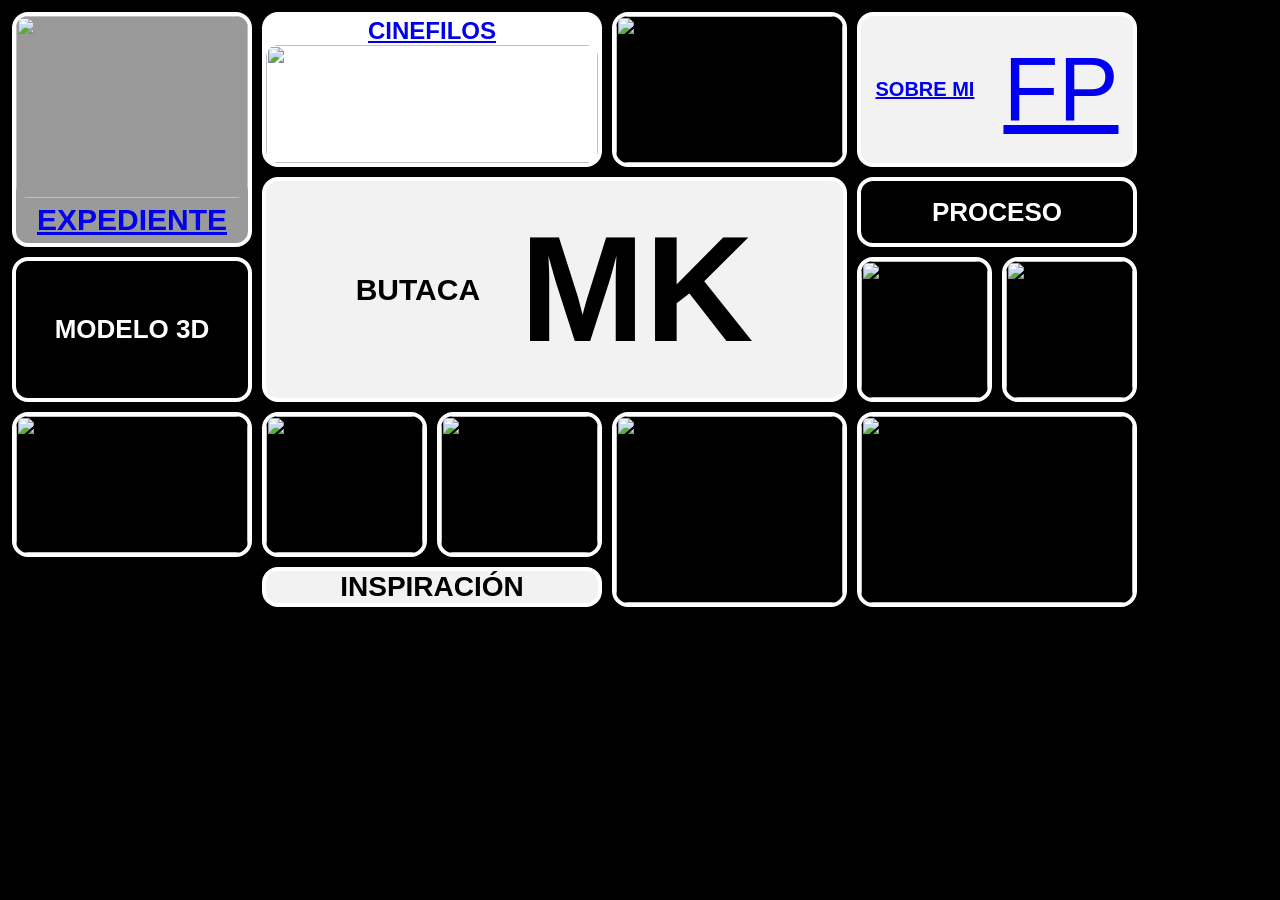
==== index.html @ 9154082f "Add files via upload" ====
<!DOCTYPE html>
<html lang="es">

<head>
    <meta charset="UTF-8">
    <meta name="viewport" content="width=device-width, initial-scale=1.0">

    <!-- TÍTULO DE LA WEB -->
    <title>Butaca MK</title>

    <link rel="stylesheet" href="css/styles.css">
</head>

<body>

    <!-- ===================================================== -->
    <!-- CONTENEDOR PRINCIPAL DE TODA LA CUADRICULA -->
    <!-- ===================================================== -->

    <main class="grid-container">

        <!-- ===================================================== -->
        <!-- EXPEDIENTE -->
        <!-- ===================================================== -->
        <a href="expediente.html" class="card expediente">

            <div class="image-wrapper">
                <img src="assets/expediente.jpg" alt="">
            </div>

            <div class="card-title">
                EXPEDIENTE
            </div>

        </a>


        <!-- ===================================================== -->
        <!-- MODELO 3D -->
        <!-- ===================================================== -->
        <a href="modelo3d.html" class="card text-card modelo3d">
            MODELO 3D
        </a>


        <!-- ===================================================== -->
        <!-- CUADRO VACIO GRANDE INFERIOR IZQUIERDO -->
        <!-- CARRUSEL -->
        <!-- ===================================================== -->
        <section class="card slider slider-a">

            <img class="active" src="assets/slider1/1.jpg">
            <img src="assets/slider1/2.jpg">
            <img src="assets/slider1/3.jpg">

        </section>


        <!-- ===================================================== -->
        <!-- CINEFILOS -->
        <!-- ===================================================== -->
        <a href="cinefilos.html" class="card cinefilos">

            <div class="top-label">
                CINEFILOS
            </div>

            <div class="image-wrapper">
                <img src="assets/cinefilos.jpg" alt="">
            </div>

        </a>


        <!-- ===================================================== -->
        <!-- CARRUSEL SUPERIOR CENTRAL -->
        <!-- ===================================================== -->
        <section class="card slider slider-b">

            <img class="active" src="assets/slider2/1.jpg">
            <img src="assets/slider2/2.jpg">
            <img src="assets/slider2/3.jpg">

        </section>


        <!-- ===================================================== -->
        <!-- SOBRE MI -->
        <!-- ===================================================== -->
        <a href="sobre-mi.html" class="card sobre-mi">

            <div class="sobre-content">

                <span class="small-text">
                    SOBRE MI
                </span>

                <span class="logo-text">
                    FP
                </span>

            </div>

        </a>


        <!-- ===================================================== -->
        <!-- BLOQUE CENTRAL -->
        <!-- BUTACA MK -->
        <!-- ===================================================== -->
        <section class="card hero">

            <span class="hero-small">
                BUTACA
            </span>

            <span class="hero-big">
                MK
            </span>

        </section>


        <!-- ===================================================== -->
        <!-- PROCESO -->
        <!-- ===================================================== -->
        <a href="proceso.html" class="card text-card proceso">
            PROCESO
        </a>


        <!-- ===================================================== -->
        <!-- CARRUSEL PEQUEÑO DERECHO -->
        <!-- ===================================================== -->
        <section class="card slider slider-c">

            <img class="active" src="assets/slider3/1.jpg">
            <img src="assets/slider3/2.jpg">
            <img src="assets/slider3/3.jpg">

        </section>


        <!-- ===================================================== -->
        <!-- CARRUSEL PEQUEÑO DERECHO BLANCO -->
        <!-- ===================================================== -->
        <section class="card slider slider-d light">

            <img class="active" src="assets/slider4/1.jpg">
            <img src="assets/slider4/2.jpg">
            <img src="assets/slider4/3.jpg">

        </section>


        <!-- ===================================================== -->
        <!-- CUADRO NEGRO IZQUIERDA INFERIOR -->
        <!-- ===================================================== -->
        <section class="card slider slider-e">

            <img class="active" src="assets/slider5/1.jpg">
            <img src="assets/slider5/2.jpg">
            <img src="assets/slider5/3.jpg">

        </section>


        <!-- ===================================================== -->
        <!-- CUADRO NEGRO CENTRO INFERIOR -->
        <!-- ===================================================== -->
        <section class="card slider slider-f">

            <img class="active" src="assets/slider6/1.jpg">
            <img src="assets/slider6/2.jpg">
            <img src="assets/slider6/3.jpg">

        </section>


        <!-- ===================================================== -->
        <!-- INSPIRACION -->
        <!-- ===================================================== -->
        <a href="inspiracion.html" class="card text-light inspiracion">
            INSPIRACIÓN
        </a>


        <!-- ===================================================== -->
        <!-- IMAGEN REFERENCIA OSCURA -->
        <!-- ===================================================== -->
        <section class="card dark-image">

            <img src="assets/inspiracion.jpg" alt="">

        </section>


        <!-- ===================================================== -->
        <!-- IMAGEN PRODUCTO FINAL -->
        <!-- ===================================================== -->
        <section class="card final-product">

            <img src="assets/producto.jpg" alt="">

        </section>

    </main>

    <script src="js/main.js"></script>

</body>

</html>
---- css/styles.css ----
/* ===================================================== */
/* CONFIGURACION GENERAL */
/* ===================================================== */

*{
    margin:0;
    padding:0;
    box-sizing:border-box;
}

body{
    background:#000;
    font-family:Arial, Helvetica, sans-serif;
    padding:12px;
}

/* ===================================================== */
/* GRID PRINCIPAL */
/* ===================================================== */

.grid-container{

    display:grid;

    grid-template-columns:
        240px
        165px
        165px
        235px
        135px
        135px;

    grid-template-rows:
        155px
        70px
        145px
        145px;

    gap:10px;
}

/* ===================================================== */
/* ESTILO GENERAL DE TODOS LOS BLOQUES */
/* ===================================================== */

.card{

    border-radius:16px;
    overflow:hidden;
    border:4px solid white;
    position:relative;
}

/* ===================================================== */
/* UBICACIONES */
/* ===================================================== */

.expediente{
    grid-column:1;
    grid-row:1 / span 2;
    background:#9a9a9a;
}

.modelo3d{
    grid-column:1;
    grid-row:3;
}

.slider-a{
    grid-column:1;
    grid-row:4;
    background:white;
}

.cinefilos{
    grid-column:2 / span 2;
    grid-row:1;
    background:#fff;
}

.slider-b{
    grid-column:4;
    grid-row:1;
}

.sobre-mi{
    grid-column:5 / span 2;
    grid-row:1;
    background:#f2f2f2;
}

.hero{
    grid-column:2 / span 3;
    grid-row:2 / span 2;
    background:#f2f2f2;
}

.proceso{
    grid-column:5 / span 2;
    grid-row:2;
}

.slider-c{
    grid-column:5;
    grid-row:3;
}

.slider-d{
    grid-column:6;
    grid-row:3;
}

.slider-e{
    grid-column:2;
    grid-row:4;
}

.slider-f{
    grid-column:3;
    grid-row:4;
}

.inspiracion{
    grid-column:2 / span 2;
    grid-row:5;
}

.dark-image{
    grid-column:4;
    grid-row:4 / span 2;
}

.final-product{
    grid-column:5 / span 2;
    grid-row:4 / span 2;
}

/* ===================================================== */
/* IMAGENES */
/* ===================================================== */

.image-wrapper{
    width:100%;
    height:80%;
}

.image-wrapper img,
.dark-image img,
.final-product img{

    width:100%;
    height:100%;
    object-fit:cover;

    border-radius:12px;
}

/* ===================================================== */
/* EXPEDIENTE */
/* ===================================================== */

.card-title{

    height:20%;

    display:flex;
    justify-content:center;
    align-items:center;

    font-size:30px;
    font-weight:700;
}

/* ===================================================== */
/* CINEFILOS */
/* ===================================================== */

.top-label{

    height:20%;

    display:flex;
    justify-content:center;
    align-items:center;

    font-size:24px;
    font-weight:bold;
}

/* ===================================================== */
/* SOBRE MI */
/* ===================================================== */

.sobre-content{

    width:100%;
    height:100%;

    display:flex;
    justify-content:space-around;
    align-items:center;
}

.small-text{
    font-weight:bold;
    font-size:20px;
}

.logo-text{
    font-size:90px;
}

/* ===================================================== */
/* BUTACA MK */
/* ===================================================== */

.hero{

    display:flex;
    justify-content:center;
    align-items:center;
    gap:40px;
}

.hero-small{

    font-size:30px;
    font-weight:700;
}

.hero-big{

    font-size:150px;
    font-weight:900;
}

/* ===================================================== */
/* BOTONES TEXTO */
/* ===================================================== */

.text-card{

    display:flex;
    justify-content:center;
    align-items:center;

    background:black;
    color:white;

    text-decoration:none;

    font-size:26px;
    font-weight:700;
}

.text-light{

    display:flex;
    justify-content:center;
    align-items:center;

    background:#f2f2f2;

    text-decoration:none;

    color:black;
    font-size:28px;
    font-weight:bold;
}

/* ===================================================== */
/* CARRUSELES */
/* ===================================================== */

.slider{

    position:relative;
    background:black;
}

.slider img{

    position:absolute;

    width:100%;
    height:100%;

    object-fit:cover;

    opacity:0;

    transition:.8s;

    border-radius:12px;
}

.slider img.active{
    opacity:1;
}
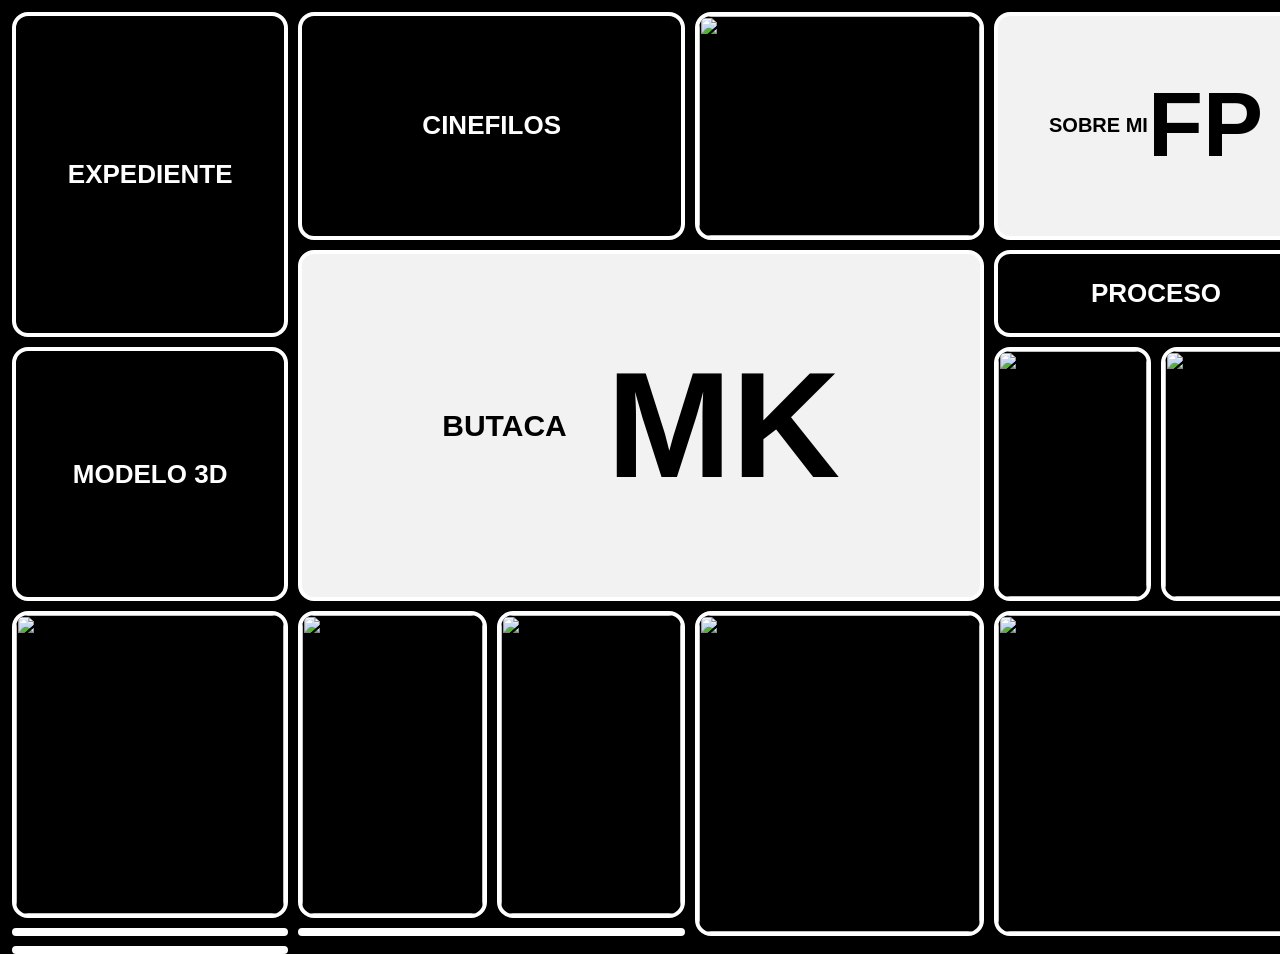
==== commit 28caa857: "Update index.html" ====
--- a/index.html
+++ b/index.html
@@ -20,20 +20,25 @@
     <main class="grid-container">
 
         <!-- ===================================================== -->
+        <!-- slider EXPEDIENTE -->
+        <!-- ===================================================== -->
+        <section href="pages/galeria.html" class="card slider slider-x">
+
+            <img class="active" src="assets/slider0/1.jpg">
+            <img src="assets/slider0/2.jpg">
+            <img src="assets/slider0/3.jpg">
+            <img src="assets/slider0/7.jpg">
+            <img src="assets/slider0/15.jpg">
+            <img src="assets/slider0/23.jpg">
+
+        </section>
+
+        <!-- ===================================================== -->
         <!-- EXPEDIENTE -->
         <!-- ===================================================== -->
-        <a href="expediente.html" class="card expediente">
-
-            <div class="image-wrapper">
-                <img src="assets/expediente.jpg" alt="">
-            </div>
-
-            <div class="card-title">
-                EXPEDIENTE
-            </div>
-
-        </a>
-
+        <a href="pages/galeria.html" class="card text-card expediente">
+            EXPEDIENTE
+        </a>
 
         <!-- ===================================================== -->
         <!-- MODELO 3D -->
@@ -44,14 +49,15 @@
 
 
         <!-- ===================================================== -->
-        <!-- CUADRO VACIO GRANDE INFERIOR IZQUIERDO -->
+        <!-- slider SILLA 3D -->
         <!-- CARRUSEL -->
         <!-- ===================================================== -->
         <section class="card slider slider-a">
 
-            <img class="active" src="assets/slider1/1.jpg">
-            <img src="assets/slider1/2.jpg">
-            <img src="assets/slider1/3.jpg">
+            <img class="active" src="assets/slider1/01.jpg">
+            <img src="assets/slider1/02.jpg">
+            <img src="assets/slider1/03.jpg">
+            <img src="assets/slider1/04.jpg">
 
         </section>
 
@@ -59,27 +65,73 @@
         <!-- ===================================================== -->
         <!-- CINEFILOS -->
         <!-- ===================================================== -->
-        <a href="cinefilos.html" class="card cinefilos">
-
-            <div class="top-label">
-                CINEFILOS
-            </div>
-
-            <div class="image-wrapper">
-                <img src="assets/cinefilos.jpg" alt="">
-            </div>
-
-        </a>
-
-
-        <!-- ===================================================== -->
-        <!-- CARRUSEL SUPERIOR CENTRAL -->
+        <a href="cinefilos.html" class="card text-card cinefilos">
+            CINEFILOS
+        </a>
+
+
+        <!-- ===================================================== -->
+        <!-- CARRUSEL principal cinefilos -->
         <!-- ===================================================== -->
         <section class="card slider slider-b">
 
-            <img class="active" src="assets/slider2/1.jpg">
-            <img src="assets/slider2/2.jpg">
-            <img src="assets/slider2/3.jpg">
+            <img class="active" src="assets/slider2/01.jpg">
+            <img src="assets/slider2/02.jpg">
+            <img src="assets/slider2/03.jpg">
+            <img src="assets/slider2/04.jpg">
+
+        </section>
+        <!-- ===================================================== -->
+        <!-- slider 2 cinefilos -->
+        <!-- ===================================================== -->
+        <section class="card slider slider-e">
+
+            <img class="active" src="assets/slider3/1.jpg">
+            <img src="assets/slider3/10.jpg">
+            <img src="assets/slider3/11.jpg">
+            <img src="assets/slider3/12.jpg">
+            <img src="assets/slider3/2.jpg">
+            <img src="assets/slider3/8.jpg">
+            <img src="assets/slider3/9.jpg">
+        </section>
+
+                <!-- ===================================================== -->
+        <!-- INSPIRACION -->
+        <!-- ===================================================== -->
+        <a href="inspiracion.html" class="card text-light inspiracion">
+            INSPIRACIÓN
+        </a>
+
+                <!-- ===================================================== -->
+        <!-- Slider 1 inspiración -->
+        <!-- ===================================================== -->
+        <section class="card slider slider-c">
+
+            <img class="active" src="assets/slider4/15.jpg">
+            <img src="assets/slider4/16.jpg">
+            <img src="assets/slider4/17.jpg">
+
+        </section>
+
+        <!-- ===================================================== -->
+        <!-- Slider 2 inspiración -->
+        <!-- ===================================================== -->
+        <section class="card slider slider-d light">
+
+            <img class="active" src="assets/slider5/21.jpg">
+            <img src="assets/slider5/22.jpg">
+            <img src="assets/slider5/23.jpg">
+
+        </section>
+
+        <!-- ===================================================== -->
+        <!-- Slider 3 inspiración -->
+        <!-- ===================================================== -->
+        <section class="card slider slider-o light">
+
+            <img class="active" src="assets/slider6/24.jpg">
+            <img src="assets/slider6/25.jpg">
+            <img src="assets/slider6/27.jpg">
 
         </section>
 
@@ -87,9 +139,7 @@
         <!-- ===================================================== -->
         <!-- SOBRE MI -->
         <!-- ===================================================== -->
-        <a href="sobre-mi.html" class="card sobre-mi">
-
-            <div class="sobre-content">
+        <a href="sobre-mi.html" class="card text-light sobre-mi">
 
                 <span class="small-text">
                     SOBRE MI
@@ -99,8 +149,6 @@
                     FP
                 </span>
 
-            </div>
-
         </a>
 
 
@@ -128,65 +176,19 @@
             PROCESO
         </a>
 
-
-        <!-- ===================================================== -->
-        <!-- CARRUSEL PEQUEÑO DERECHO -->
-        <!-- ===================================================== -->
-        <section class="card slider slider-c">
-
-            <img class="active" src="assets/slider3/1.jpg">
-            <img src="assets/slider3/2.jpg">
-            <img src="assets/slider3/3.jpg">
-
-        </section>
-
-
-        <!-- ===================================================== -->
-        <!-- CARRUSEL PEQUEÑO DERECHO BLANCO -->
-        <!-- ===================================================== -->
-        <section class="card slider slider-d light">
-
-            <img class="active" src="assets/slider4/1.jpg">
-            <img src="assets/slider4/2.jpg">
-            <img src="assets/slider4/3.jpg">
-
-        </section>
-
-
-        <!-- ===================================================== -->
-        <!-- CUADRO NEGRO IZQUIERDA INFERIOR -->
-        <!-- ===================================================== -->
-        <section class="card slider slider-e">
-
-            <img class="active" src="assets/slider5/1.jpg">
-            <img src="assets/slider5/2.jpg">
-            <img src="assets/slider5/3.jpg">
-
-        </section>
-
-
-        <!-- ===================================================== -->
-        <!-- CUADRO NEGRO CENTRO INFERIOR -->
+        <!-- ===================================================== -->
+        <!-- slider procesos 1 -->
         <!-- ===================================================== -->
         <section class="card slider slider-f">
 
-            <img class="active" src="assets/slider6/1.jpg">
+            <img class="active" src="assets/slider6/24.jpg">
             <img src="assets/slider6/2.jpg">
             <img src="assets/slider6/3.jpg">
 
         </section>
 
-
-        <!-- ===================================================== -->
-        <!-- INSPIRACION -->
-        <!-- ===================================================== -->
-        <a href="inspiracion.html" class="card text-light inspiracion">
-            INSPIRACIÓN
-        </a>
-
-
-        <!-- ===================================================== -->
-        <!-- IMAGEN REFERENCIA OSCURA -->
+        <!-- ===================================================== -->
+        <!-- slider procesos 2 -->
         <!-- ===================================================== -->
         <section class="card dark-image">
 
@@ -210,4 +212,4 @@
 
 </body>
 
-</html>+</html>
--- a/css/styles.css
+++ b/css/styles.css
@@ -1,6 +1,17 @@
 /* ===================================================== */
 /* CONFIGURACION GENERAL */
 /* ===================================================== */
+
+a,
+a:visited,
+a:hover,
+a:active{
+
+    text-decoration:none;
+
+    color:inherit;
+
+}
 
 *{
     margin:0;
@@ -9,34 +20,52 @@
 }
 
 body{
+
     background:#000;
+
     font-family:Arial, Helvetica, sans-serif;
+
+    min-height:100vh;
+
+    margin:0;
+
     padding:12px;
+
 }
 
 /* ===================================================== */
 /* GRID PRINCIPAL */
+/* ESCRITORIO 16:9 */
 /* ===================================================== */
 
 .grid-container{
 
     display:grid;
 
+    width:100%;
+
+    height:calc(100vh - 24px);
+
+    max-width:1900px;
+
+    margin:auto;
+
     grid-template-columns:
-        240px
-        165px
-        165px
-        235px
-        135px
-        135px;
+        22%
+        15%
+        15%
+        23%
+        12.5%
+        12.5%;
 
     grid-template-rows:
-        155px
-        70px
-        145px
-        145px;
+        26%
+        10%
+        29%
+        35%;
 
     gap:10px;
+
 }
 
 /* ===================================================== */
@@ -296,4 +325,4 @@
 
 .slider img.active{
     opacity:1;
-}+}
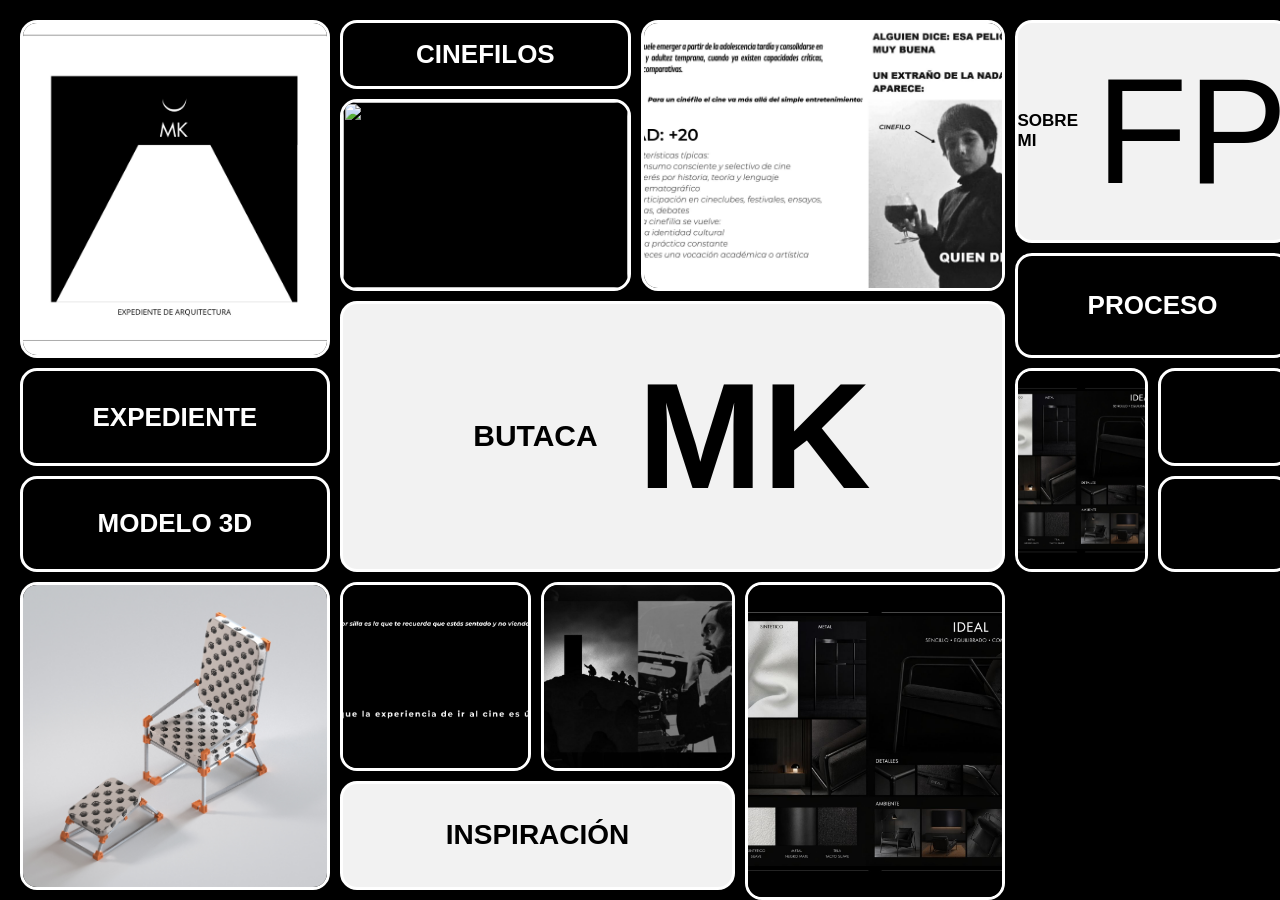
==== commit d77b137b: "Update index.html" ====
--- a/index.html
+++ b/index.html
@@ -10,6 +10,8 @@
 
     <link rel="stylesheet" href="css/styles.css">
 </head>
+
+<div id="page-transition"></div>
 
 <body>
 
@@ -36,14 +38,14 @@
         <!-- ===================================================== -->
         <!-- EXPEDIENTE -->
         <!-- ===================================================== -->
-        <a href="pages/galeria.html" class="card text-card expediente">
+        <a href="pages/galeria.html?tab=expediente" class="card text-card expediente">
             EXPEDIENTE
         </a>
 
         <!-- ===================================================== -->
         <!-- MODELO 3D -->
         <!-- ===================================================== -->
-        <a href="modelo3d.html" class="card text-card modelo3d">
+        <a href="pages/galeria.html?tab=modelado3d" class="card text-card modelo3d">
             MODELO 3D
         </a>
 
@@ -65,7 +67,7 @@
         <!-- ===================================================== -->
         <!-- CINEFILOS -->
         <!-- ===================================================== -->
-        <a href="cinefilos.html" class="card text-card cinefilos">
+        <a href="pages/galeria.html?tab=cinefilos" class="card text-card cinefilos tab2-btn">
             CINEFILOS
         </a>
 
@@ -75,7 +77,7 @@
         <!-- ===================================================== -->
         <section class="card slider slider-b">
 
-            <img class="active" src="assets/slider2/01.jpg">
+            <img class="active" src="assets/slider2/01.png">
             <img src="assets/slider2/02.jpg">
             <img src="assets/slider2/03.jpg">
             <img src="assets/slider2/04.jpg">
@@ -98,7 +100,7 @@
                 <!-- ===================================================== -->
         <!-- INSPIRACION -->
         <!-- ===================================================== -->
-        <a href="inspiracion.html" class="card text-light inspiracion">
+        <a href="pages/galeria.html?tab=inspiracion" class="card text-light inspiracion">
             INSPIRACIÓN
         </a>
 
@@ -139,7 +141,7 @@
         <!-- ===================================================== -->
         <!-- SOBRE MI -->
         <!-- ===================================================== -->
-        <a href="sobre-mi.html" class="card text-light sobre-mi">
+        <a href="pages/galeria.html?tab=sobremi" class="card text-light sobre-mi">
 
                 <span class="small-text">
                     SOBRE MI
@@ -156,7 +158,7 @@
         <!-- BLOQUE CENTRAL -->
         <!-- BUTACA MK -->
         <!-- ===================================================== -->
-        <section class="card hero">
+        <a href="pages/galeria.html" class="card text-light hero">
 
             <span class="hero-small">
                 BUTACA
@@ -166,13 +168,13 @@
                 MK
             </span>
 
-        </section>
+        </a>
 
 
         <!-- ===================================================== -->
         <!-- PROCESO -->
         <!-- ===================================================== -->
-        <a href="proceso.html" class="card text-card proceso">
+        <a href="pages/galeria.html?tab=proceso" class="card text-card proceso">
             PROCESO
         </a>
 
@@ -182,17 +184,20 @@
         <section class="card slider slider-f">
 
             <img class="active" src="assets/slider6/24.jpg">
-            <img src="assets/slider6/2.jpg">
-            <img src="assets/slider6/3.jpg">
+            <img src="/pages/assets2/proceso/16.jpg">
+            <img src="/pages/assets2/proceso/18.jpg">
+            <img src="/pages/assets2/proceso/19.jpg">
+            <img src="/pages/assets2/proceso/20.jpg">
 
         </section>
 
         <!-- ===================================================== -->
         <!-- slider procesos 2 -->
         <!-- ===================================================== -->
-        <section class="card dark-image">
-
-            <img src="assets/inspiracion.jpg" alt="">
+        <section class="card slider slider slider-g">
+
+            <img src="/pages/assets2/proceso/21.jpg">
+            <img src="/pages/assets2/proceso/22.jpg">
 
         </section>
 
@@ -200,15 +205,19 @@
         <!-- ===================================================== -->
         <!-- IMAGEN PRODUCTO FINAL -->
         <!-- ===================================================== -->
-        <section class="card final-product">
-
-            <img src="assets/producto.jpg" alt="">
+        <section class="card slider slider slider-h">
+
+            <img src="assets/slider7/04.jpeg">
+            <img src="assets/slider7/01.jpeg">
+            <img src="assets/slider7/02.jpeg">
+            <img src="assets/slider7/03.jpeg">
 
         </section>
 
     </main>
 
     <script src="js/main.js"></script>
+    <script src="/js/pagetransition.js"></script>
 
 </body>
 
--- a/css/styles.css
+++ b/css/styles.css
@@ -1,17 +1,6 @@
 /* ===================================================== */
 /* CONFIGURACION GENERAL */
 /* ===================================================== */
-
-a,
-a:visited,
-a:hover,
-a:active{
-
-    text-decoration:none;
-
-    color:inherit;
-
-}
 
 *{
     margin:0;
@@ -21,15 +10,15 @@
 
 body{
 
-    background:#000;
+    background:#000000;
 
     font-family:Arial, Helvetica, sans-serif;
 
     min-height:100vh;
 
-    margin:0;
-
-    padding:12px;
+    margin:0px;
+
+    padding: 10px;
 
 }
 
@@ -42,27 +31,35 @@
 
     display:grid;
 
-    width:100%;
-
-    height:calc(100vh - 24px);
-
-    max-width:1900px;
-
-    margin:auto;
+    width: 96%;
+
+    height: calc(100vh - 100px);
+
+    max-width:2000px;
+
+    margin: 10px;
 
     grid-template-columns:
-        22%
-        15%
-        15%
-        23%
-        12.5%
-        12.5%;
+        
+        25.60%
+        15.80%
+        7.47%
+        7.8%
+        21.42%
+        11.00%
+        11.00%
+        ;
 
     grid-template-rows:
-        26%
-        10%
-        29%
-        35%;
+        8.57%
+        18.01%
+        4.77%
+        7.12%
+        12.33%
+        11.91%
+        23.66%
+        13.63%
+        ;
 
     gap:10px;
 
@@ -74,9 +71,9 @@
 
 .card{
 
-    border-radius:16px;
+    border-radius:17px;
     overflow:hidden;
-    border:4px solid white;
+    border:3px solid white;
     position:relative;
 }
 
@@ -84,94 +81,121 @@
 /* UBICACIONES */
 /* ===================================================== */
 
+        /* ===================================================== */
+        /* PRIMERA COLUMNA */
+        /* ===================================================== */
+
+.slider-x{
+    grid-column:1;
+    grid-row:1 / span 4;
+    background:white;
+}
 .expediente{
-    grid-column:1;
-    grid-row:1 / span 2;
-    background:#9a9a9a;
+    grid-column:1 ;
+    grid-row:5 ;
+    background:#ffffff;
 }
 
 .modelo3d{
     grid-column:1;
-    grid-row:3;
+    grid-row:6;
+    background:white;
 }
 
 .slider-a{
     grid-column:1;
-    grid-row:4;
+    grid-row:7 / span 2;
     background:white;
 }
+
+        /* ===================================================== */
+        /* segunda COLUMNA */
+        /* ===================================================== */
 
 .cinefilos{
     grid-column:2 / span 2;
     grid-row:1;
-    background:#fff;
+    background:#ffffff;
 }
 
 .slider-b{
-    grid-column:4;
-    grid-row:1;
-}
+    grid-column:2 / span 2;
+    grid-row:2 / span 2 ;
+}
+
+.slider-c{
+    grid-column:2;
+    grid-row:7;
+}
+
+.slider-d{
+    grid-column:3 / span 2;
+    grid-row:7 ;
+}
+
+.inspiracion{
+    grid-column:2 / span 3;
+    grid-row:8;
+}
+
+        /* ===================================================== */
+        /* tercera COLUMNA */
+        /* ===================================================== */
+
+.slider-e{
+    grid-column:4 / span 2;
+    grid-row:1 / span 3;
+}
+
+.slider-o{
+    grid-column:5 ;
+    grid-row:7 / span 3;
+}
+
+
+        /* ===================================================== */
+        /* cuarta COLUMNA */
+        /* ===================================================== */
 
 .sobre-mi{
-    grid-column:5 / span 2;
-    grid-row:1;
+    grid-column:6 / span 2;
+    grid-row:1 / span 2;
+}
+
+.proceso{
+    grid-column:6 / span 2;
+    grid-row:3 / span 2;
+}
+
+.slider-f{
+    grid-column:6;
+    grid-row:5 / span 2;
+}
+
+.dark-image{
+    grid-column:7;
+    grid-row:5 / span 2;
+}
+
+.final-product{
+    grid-column:6 / span 2;
+    grid-row:7 / span 2;
+}
+
+        /* ===================================================== */
+        /* CENTRAL */
+        /* ===================================================== */
+
+.hero{
+    grid-column:2 / span 4;
+    grid-row:4 / span 3;
     background:#f2f2f2;
 }
 
-.hero{
-    grid-column:2 / span 3;
-    grid-row:2 / span 2;
-    background:#f2f2f2;
-}
-
-.proceso{
-    grid-column:5 / span 2;
-    grid-row:2;
-}
-
-.slider-c{
-    grid-column:5;
-    grid-row:3;
-}
-
-.slider-d{
-    grid-column:6;
-    grid-row:3;
-}
-
-.slider-e{
-    grid-column:2;
-    grid-row:4;
-}
-
-.slider-f{
-    grid-column:3;
-    grid-row:4;
-}
-
-.inspiracion{
-    grid-column:2 / span 2;
-    grid-row:5;
-}
-
-.dark-image{
-    grid-column:4;
-    grid-row:4 / span 2;
-}
-
-.final-product{
-    grid-column:5 / span 2;
-    grid-row:4 / span 2;
-}
 
 /* ===================================================== */
 /* IMAGENES */
 /* ===================================================== */
-
-.image-wrapper{
-    width:100%;
-    height:80%;
-}
 
 .image-wrapper img,
 .dark-image img,
@@ -184,11 +208,12 @@
     border-radius:12px;
 }
 
-/* ===================================================== */
-/* EXPEDIENTE */
-/* ===================================================== */
-
-.card-title{
+
+/* ===================================================== */
+/* CINEFILOS */
+/* ===================================================== */
+
+.top-label{
 
     height:20%;
 
@@ -196,22 +221,6 @@
     justify-content:center;
     align-items:center;
 
-    font-size:30px;
-    font-weight:700;
-}
-
-/* ===================================================== */
-/* CINEFILOS */
-/* ===================================================== */
-
-.top-label{
-
-    height:20%;
-
-    display:flex;
-    justify-content:center;
-    align-items:center;
-
     font-size:24px;
     font-weight:bold;
 }
@@ -220,23 +229,15 @@
 /* SOBRE MI */
 /* ===================================================== */
 
-.sobre-content{
-
-    width:100%;
-    height:100%;
-
-    display:flex;
-    justify-content:space-around;
-    align-items:center;
-}
-
 .small-text{
     font-weight:bold;
-    font-size:20px;
+    font-size:17px;
 }
 
 .logo-text{
-    font-size:90px;
+    font-weight:lighter;
+    font-size:150px;
+    
 }
 
 /* ===================================================== */
@@ -274,13 +275,14 @@
     align-items:center;
 
     background:black;
-    color:white;
+    color:rgb(255, 255, 255);
 
     text-decoration:none;
 
     font-size:26px;
     font-weight:700;
 }
+
 
 .text-light{
 
@@ -289,10 +291,10 @@
     align-items:center;
 
     background:#f2f2f2;
+    color:black;
 
     text-decoration:none;
 
-    color:black;
     font-size:28px;
     font-weight:bold;
 }
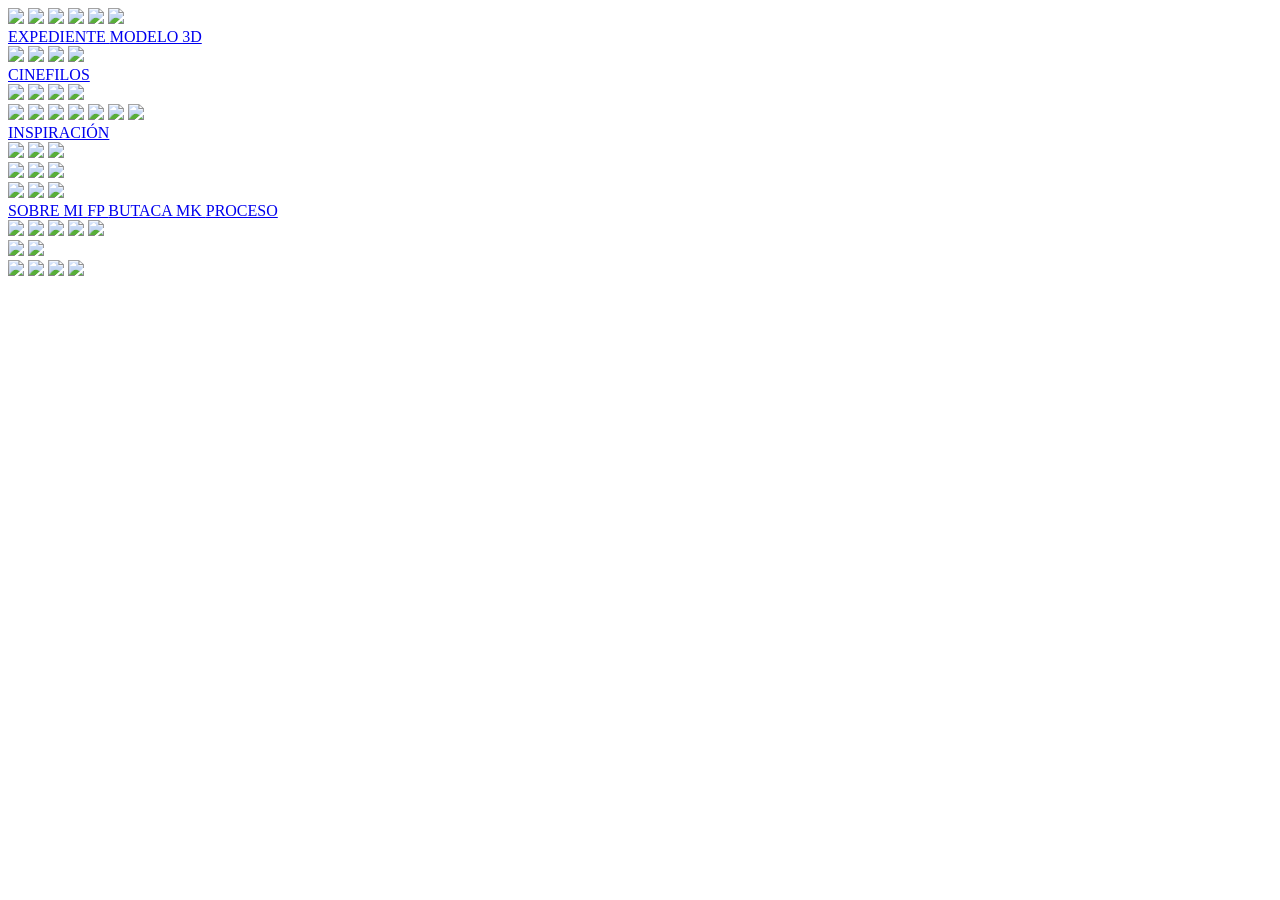
==== commit 1d0b1855: "Update index.html" ====
--- a/index.html
+++ b/index.html
@@ -8,7 +8,7 @@
     <!-- TÍTULO DE LA WEB -->
     <title>Butaca MK</title>
 
-    <link rel="stylesheet" href="css/styles.css">
+    <link rel="stylesheet" href="./css/styles.css">
 </head>
 
 <div id="page-transition"></div>
@@ -24,7 +24,7 @@
         <!-- ===================================================== -->
         <!-- slider EXPEDIENTE -->
         <!-- ===================================================== -->
-        <section href="pages/galeria.html" class="card slider slider-x">
+        <section href="./pages/galeria.html" class="card slider slider-x">
 
             <img class="active" src="assets/slider0/1.jpg">
             <img src="assets/slider0/2.jpg">
@@ -216,8 +216,8 @@
 
     </main>
 
-    <script src="js/main.js"></script>
-    <script src="/js/pagetransition.js"></script>
+    <script src="./js/main.js"></script>
+    <script src="./js/pagetransition.js"></script>
 
 </body>
 
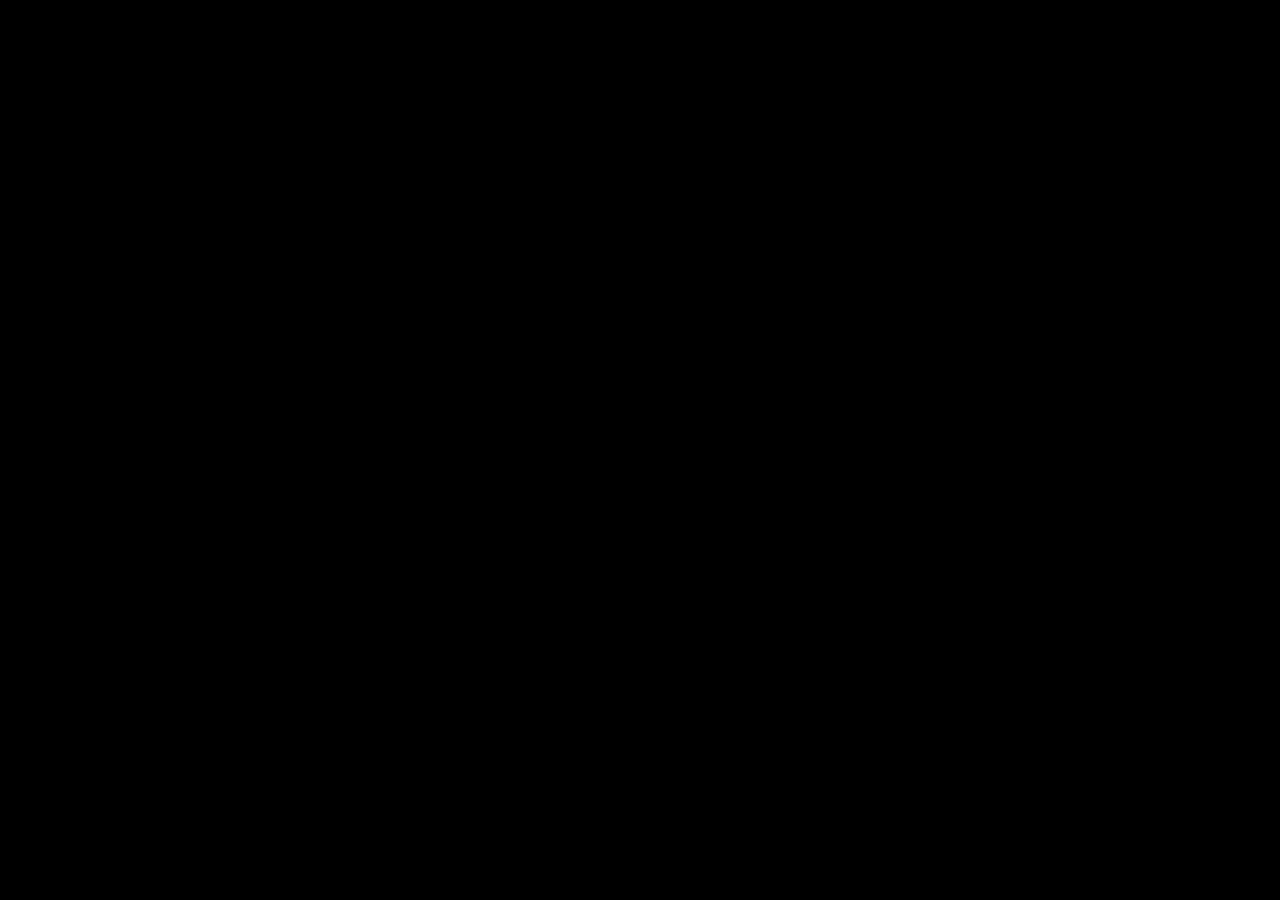
==== commit dc6daa7a: "Update index.html" ====
--- a/index.html
+++ b/index.html
@@ -214,11 +214,12 @@
 
         </section>
 
-    </main>
-
+    
     <script src="./js/main.js"></script>
     <script src="./js/pagetransition.js"></script>
 
+    </main>
+
 </body>
 
 </html>
--- a/css/styles.css
+++ b/css/styles.css
@@ -0,0 +1,401 @@
+/* ===================================================== */
+/* CONFIGURACION GENERAL */
+/* ===================================================== */
+
+*{
+    margin:0;
+    padding:0;
+    box-sizing:border-box;
+}
+
+body{
+
+    background:#000000;
+
+    font-family:Arial, Helvetica, sans-serif;
+
+    min-height:100vh;
+
+    margin:0px;
+
+    padding: 10px;
+
+}
+
+/* ===================================================== */
+/* GRID PRINCIPAL */
+/* ESCRITORIO 16:9 */
+/* ===================================================== */
+
+.grid-container{
+
+    display:grid;
+
+    width: 96%;
+
+    height: calc(100vh - 100px);
+
+    max-width:2000px;
+
+    margin: 10px;
+
+    grid-template-columns:
+        
+        25.60%
+        15.80%
+        7.47%
+        7.8%
+        21.42%
+        11.00%
+        11.00%
+        ;
+
+    grid-template-rows:
+        8.57%
+        18.01%
+        4.77%
+        7.12%
+        12.33%
+        11.91%
+        23.66%
+        13.63%
+        ;
+
+    gap:10px;
+
+}
+
+/* ===================================================== */
+/* ESTILO GENERAL DE TODOS LOS BLOQUES */
+/* ===================================================== */
+
+.card{
+
+    border-radius:17px;
+    overflow:hidden;
+    border:3px solid white;
+    position:relative;
+}
+
+/* ===================================================== */
+/* UBICACIONES */
+/* ===================================================== */
+
+        /* ===================================================== */
+        /* PRIMERA COLUMNA */
+        /* ===================================================== */
+
+.slider-x{
+    grid-column:1;
+    grid-row:1 / span 4;
+    background:white;
+}
+.expediente{
+    grid-column:1 ;
+    grid-row:5 ;
+    background:#ffffff;
+}
+
+.modelo3d{
+    grid-column:1;
+    grid-row:6;
+    background:white;
+}
+
+.slider-a{
+    grid-column:1;
+    grid-row:7 / span 2;
+    background:white;
+}
+
+        /* ===================================================== */
+        /* segunda COLUMNA */
+        /* ===================================================== */
+
+.cinefilos{
+    grid-column:2 / span 2;
+    grid-row:1;
+    background:#ffffff;
+}
+
+.slider-b{
+    grid-column:2 / span 2;
+    grid-row:2 / span 2 ;
+}
+
+.slider-c{
+    grid-column:2;
+    grid-row:7;
+}
+
+.slider-d{
+    grid-column:3 / span 2;
+    grid-row:7 ;
+}
+
+.inspiracion{
+    grid-column:2 / span 3;
+    grid-row:8;
+}
+
+        /* ===================================================== */
+        /* tercera COLUMNA */
+        /* ===================================================== */
+
+.slider-e{
+    grid-column:4 / span 2;
+    grid-row:1 / span 3;
+}
+
+.slider-o{
+    grid-column:5 ;
+    grid-row:7 / span 3;
+}
+
+
+        /* ===================================================== */
+        /* cuarta COLUMNA */
+        /* ===================================================== */
+
+.sobre-mi{
+    grid-column:6 / span 2;
+    grid-row:1 / span 2;
+}
+
+.proceso{
+    grid-column:6 / span 2;
+    grid-row:3 / span 2;
+}
+
+.slider-f{
+    grid-column:6;
+    grid-row:5 / span 2;
+}
+
+.slider-g{
+    grid-column:7;
+    grid-row:5 / span 2;
+}
+
+.slider-h{
+    grid-column:6 / span 2;
+    grid-row:7 / span 2;
+}
+
+        /* ===================================================== */
+        /* CENTRAL */
+        /* ===================================================== */
+
+.hero{
+    grid-column:2 / span 4;
+    grid-row:4 / span 3;
+    background:#f2f2f2;
+}
+
+
+/* ===================================================== */
+/* IMAGENES */
+/* ===================================================== */
+
+.image-wrapper img,
+.dark-image img,
+.final-product img{
+
+    width:100%;
+    height:100%;
+    object-fit:cover;
+
+    border-radius:12px;
+}
+
+
+/* ===================================================== */
+/* CINEFILOS */
+/* ===================================================== */
+
+.top-label{
+
+    height:20%;
+
+    display:flex;
+    justify-content:center;
+    align-items:center;
+
+    font-size:24px;
+    font-weight:bold;
+}
+
+/* ===================================================== */
+/* SOBRE MI */
+/* ===================================================== */
+
+.small-text{
+    font-weight:bold;
+    font-size:17px;
+}
+
+.logo-text{
+    font-weight:lighter;
+    font-size:150px;
+    
+}
+
+/* ===================================================== */
+/* BUTACA MK */
+/* ===================================================== */
+
+.hero{
+
+    display:flex;
+    justify-content:center;
+    align-items:center;
+    gap:40px;
+    text-decoration: none;
+}
+
+.hero-small{
+
+    font-size:30px;
+    font-weight:700;
+    
+
+}
+
+.hero-big{
+
+    font-size:150px;
+    font-weight:900;
+    
+}
+
+/* ===================================================== */
+/* BOTONES TEXTO */
+/* ===================================================== */
+
+.text-card{
+
+    display:flex;
+    justify-content:center;
+    align-items:center;
+
+    background:black;
+    color:rgb(255, 255, 255);
+
+    text-decoration:none;
+
+    font-size:26px;
+    font-weight:700;
+}
+
+
+.text-light{
+
+    display:flex;
+    justify-content:center;
+    align-items:center;
+
+    background:#f2f2f2;
+    color:black;
+
+    text-decoration:none;
+
+    font-size:28px;
+    font-weight:bold;
+}
+
+/* ===================================================== */
+/* CARRUSELES */
+/* ===================================================== */
+
+.slider{
+
+    position:relative;
+    background:black;
+}
+
+.slider img{
+
+    position:absolute;
+
+    width:100%;
+    height:100%;
+
+    object-fit:cover;
+
+    opacity:0;
+
+    transition:.8s;
+
+    border-radius:12px;
+}
+
+.slider img.active{
+    opacity:1;
+}
+
+
+/* ======================================= */
+/* TRANSICIÓN TIPO MUBI */
+/* ======================================= */
+
+html{
+
+    background:#000;
+
+}
+
+body{
+
+    opacity:0;
+
+    transform:scale(0.99);
+
+    transition:
+        opacity .55s ease,
+        transform .55s ease;
+
+}
+
+body.page-loaded{
+
+    opacity:1;
+
+    transform:scale(1);
+
+}
+
+body.page-leaving{
+
+    opacity:0;
+
+    transform:scale(1.01);
+
+}
+
+#page-transition{
+
+    position:fixed;
+
+    inset:0;
+
+    background:black;
+
+    opacity:0;
+
+    pointer-events:none;
+
+    transition:opacity .11s ease;
+
+    z-index:99999;
+
+}
+
+#page-transition.active{
+
+    opacity:1;
+
+}
+
+
+
+
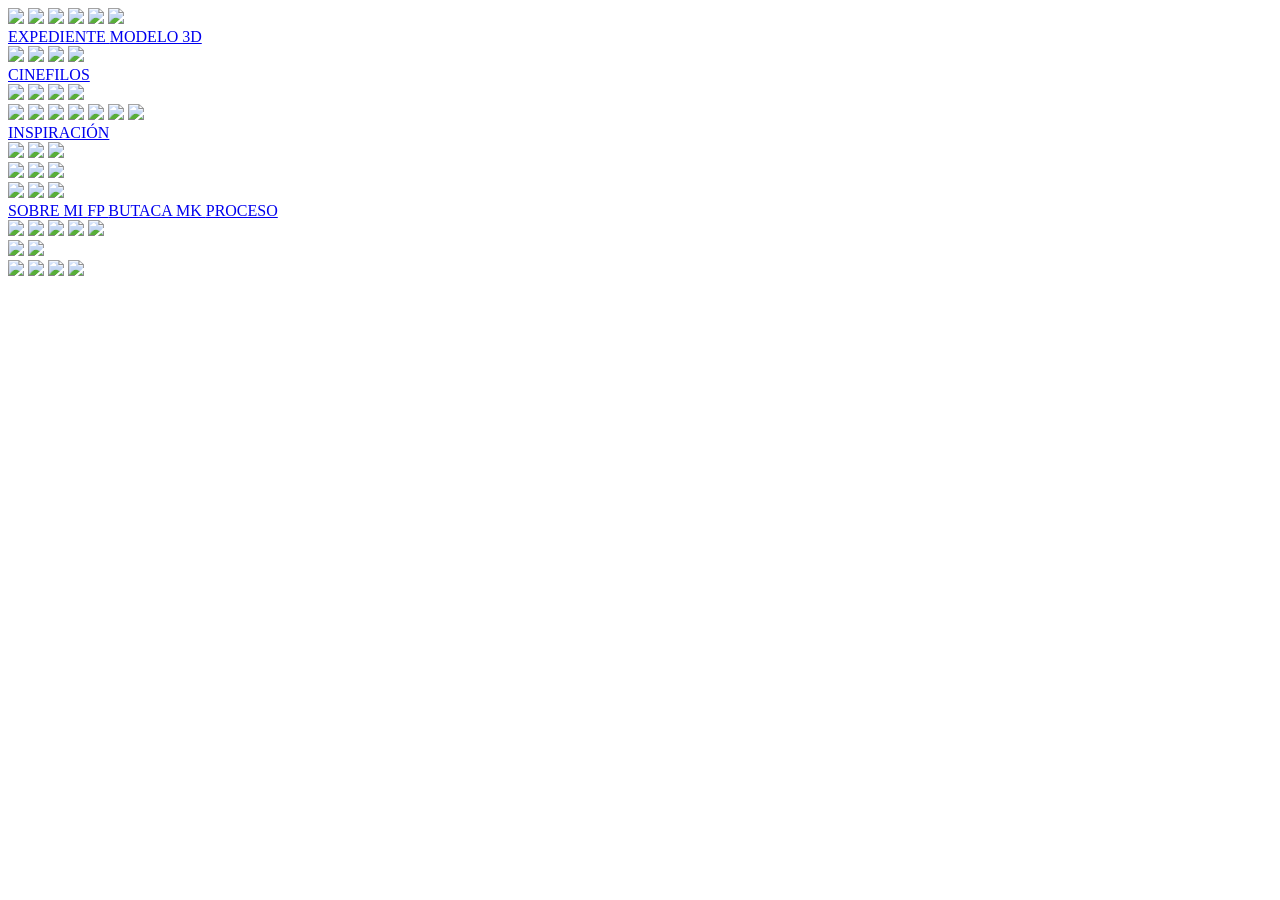
==== commit c17b4030: "Update index.html" ====
--- a/index.html
+++ b/index.html
@@ -8,7 +8,7 @@
     <!-- TÍTULO DE LA WEB -->
     <title>Butaca MK</title>
 
-    <link rel="stylesheet" href="./css/styles.css">
+    <link rel="stylesheet" href="./pages/pp/css/styles.css">
 </head>
 
 <div id="page-transition"></div>
@@ -26,12 +26,12 @@
         <!-- ===================================================== -->
         <section href="./pages/galeria.html" class="card slider slider-x">
 
-            <img class="active" src="assets/slider0/1.jpg">
-            <img src="assets/slider0/2.jpg">
-            <img src="assets/slider0/3.jpg">
-            <img src="assets/slider0/7.jpg">
-            <img src="assets/slider0/15.jpg">
-            <img src="assets/slider0/23.jpg">
+            <img class="active" src="pages/pp/assets/slider0/1.jpg">
+            <img src="pages/pp/assets/slider0/2.jpg">
+            <img src="pages/pp/assets/slider0/3.jpg">
+            <img src="pages/pp/assets/slider0/7.jpg">
+            <img src="pages/pp/assets/slider0/15.jpg">
+            <img src="pages/pp/assets/slider0/23.jpg">
 
         </section>
 
@@ -56,10 +56,10 @@
         <!-- ===================================================== -->
         <section class="card slider slider-a">
 
-            <img class="active" src="assets/slider1/01.jpg">
-            <img src="assets/slider1/02.jpg">
-            <img src="assets/slider1/03.jpg">
-            <img src="assets/slider1/04.jpg">
+            <img class="active" src="pages/pp/assets/slider1/01.jpg">
+            <img src="pages/pp/assets/slider1/02.jpg">
+            <img src="pages/pp/assets/slider1/03.jpg">
+            <img src="pages/pp/assets/slider1/04.jpg">
 
         </section>
 
@@ -77,10 +77,10 @@
         <!-- ===================================================== -->
         <section class="card slider slider-b">
 
-            <img class="active" src="assets/slider2/01.png">
-            <img src="assets/slider2/02.jpg">
-            <img src="assets/slider2/03.jpg">
-            <img src="assets/slider2/04.jpg">
+            <img class="active" src="pages/pp/assets/slider2/01.png">
+            <img src="pages/pp/assets/slider2/02.jpg">
+            <img src="pages/pp/assets/slider2/03.jpg">
+            <img src="pages/pp/assets/slider2/04.jpg">
 
         </section>
         <!-- ===================================================== -->
@@ -88,13 +88,13 @@
         <!-- ===================================================== -->
         <section class="card slider slider-e">
 
-            <img class="active" src="assets/slider3/1.jpg">
-            <img src="assets/slider3/10.jpg">
-            <img src="assets/slider3/11.jpg">
-            <img src="assets/slider3/12.jpg">
-            <img src="assets/slider3/2.jpg">
-            <img src="assets/slider3/8.jpg">
-            <img src="assets/slider3/9.jpg">
+            <img class="active" src="pages/pp/assets/slider3/1.jpg">
+            <img src="pages/pp/assets/slider3/10.jpg">
+            <img src="pages/pp/assets/slider3/11.jpg">
+            <img src="pages/pp/assets/slider3/12.jpg">
+            <img src="pages/pp/assets/slider3/2.jpg">
+            <img src="pages/pp/assets/slider3/8.jpg">
+            <img src="pages/pp/assets/slider3/9.jpg">
         </section>
 
                 <!-- ===================================================== -->
@@ -109,9 +109,9 @@
         <!-- ===================================================== -->
         <section class="card slider slider-c">
 
-            <img class="active" src="assets/slider4/15.jpg">
-            <img src="assets/slider4/16.jpg">
-            <img src="assets/slider4/17.jpg">
+            <img class="active" src="pages/pp/assets/slider4/15.jpg">
+            <img src="pages/pp/assets/slider4/16.jpg">
+            <img src="pages/pp/assets/slider4/17.jpg">
 
         </section>
 
@@ -120,9 +120,9 @@
         <!-- ===================================================== -->
         <section class="card slider slider-d light">
 
-            <img class="active" src="assets/slider5/21.jpg">
-            <img src="assets/slider5/22.jpg">
-            <img src="assets/slider5/23.jpg">
+            <img class="active" src="pages/pp/assets/slider5/21.jpg">
+            <img src="pages/pp/assets/slider5/22.jpg">
+            <img src="pages/pp/assets/slider5/23.jpg">
 
         </section>
 
@@ -131,9 +131,9 @@
         <!-- ===================================================== -->
         <section class="card slider slider-o light">
 
-            <img class="active" src="assets/slider6/24.jpg">
-            <img src="assets/slider6/25.jpg">
-            <img src="assets/slider6/27.jpg">
+            <img class="active" src="pages/pp/assets/slider6/24.jpg">
+            <img src="pages/pp/assets/slider6/25.jpg">
+            <img src="pages/pp/assets/slider6/27.jpg">
 
         </section>
 
@@ -183,11 +183,11 @@
         <!-- ===================================================== -->
         <section class="card slider slider-f">
 
-            <img class="active" src="assets/slider6/24.jpg">
-            <img src="/pages/assets2/proceso/16.jpg">
-            <img src="/pages/assets2/proceso/18.jpg">
-            <img src="/pages/assets2/proceso/19.jpg">
-            <img src="/pages/assets2/proceso/20.jpg">
+            <img class="active" src="pages/pp/assets/slider6/24.jpg">
+            <img src="pages/ps/assets2/proceso/16.jpg">
+            <img src="pages/ps/assets2/proceso/18.jpg">
+            <img src="pages/ps/assets2/proceso/19.jpg">
+            <img src="pages/ps/assets2/proceso/20.jpg">
 
         </section>
 
@@ -196,8 +196,8 @@
         <!-- ===================================================== -->
         <section class="card slider slider slider-g">
 
-            <img src="/pages/assets2/proceso/21.jpg">
-            <img src="/pages/assets2/proceso/22.jpg">
+            <img src="pages/ps/assets2/proceso/21.jpg">
+            <img src="pages/ps/assets2/proceso/22.jpg">
 
         </section>
 
@@ -207,16 +207,16 @@
         <!-- ===================================================== -->
         <section class="card slider slider slider-h">
 
-            <img src="assets/slider7/04.jpeg">
-            <img src="assets/slider7/01.jpeg">
-            <img src="assets/slider7/02.jpeg">
-            <img src="assets/slider7/03.jpeg">
+            <img src="pages/pp/assets/slider7/04.jpeg">
+            <img src="pages/pp/assets/slider7/01.jpeg">
+            <img src="pages/pp/assets/slider7/02.jpeg">
+            <img src="pages/pp/assets/slider7/03.jpeg">
 
         </section>
 
     
-    <script src="./js/main.js"></script>
-    <script src="./js/pagetransition.js"></script>
+    <script src="./pages/pp/js/main.js"></script>
+    <script src="./pages/pp/js/pagetransition.js"></script>
 
     </main>
 
